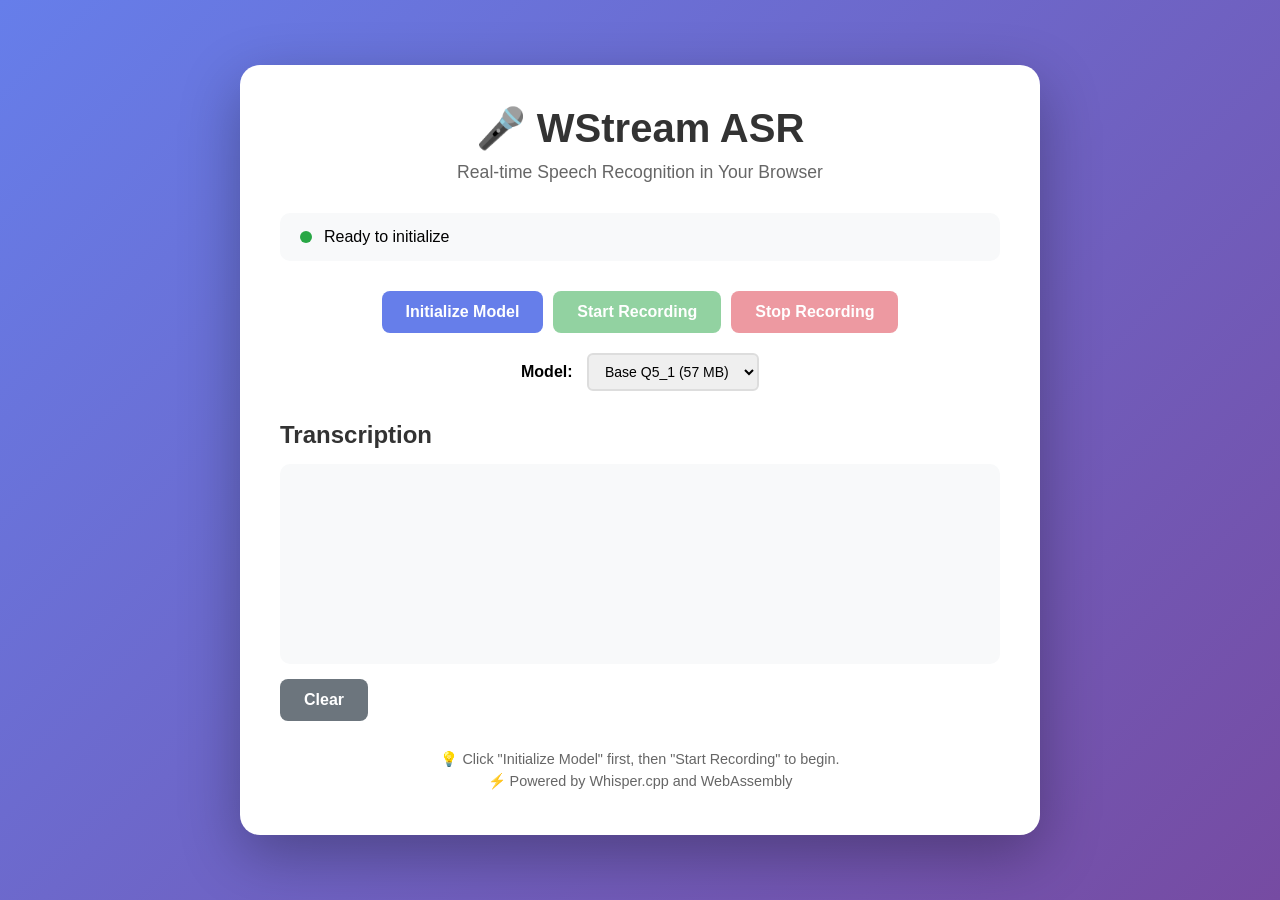
==== stream.wasm/web/index.html @ fb28fa44 "First OOP WASM implementation" ====
<!DOCTYPE html>
<html lang="en">
<head>
    <meta charset="UTF-8">
    <meta name="viewport" content="width=device-width, initial-scale=1.0">
    <title>WStream ASR - WebAssembly Demo</title>
    <link rel="stylesheet" href="style.css">
</head>
<body>
    <div class="container">
        <header>
            <h1>🎤 WStream ASR</h1>
            <p>Real-time Speech Recognition in Your Browser</p>
        </header>

        <div class="status-card">
            <div class="status-indicator" id="statusIndicator"></div>
            <span id="statusText">Initializing...</span>
        </div>

        <div class="controls">
            <button id="initBtn" class="btn btn-primary">Initialize Model</button>
            <button id="startBtn" class="btn btn-success" disabled>Start Recording</button>
            <button id="stopBtn" class="btn btn-danger" disabled>Stop Recording</button>
        </div>

        <div class="model-selector">
            <label for="modelSelect">Model:</label>
            <select id="modelSelect">
                <option value="models/ggml-tiny.en.bin">Tiny (39 MB)</option>
                <option value="models/ggml-tiny.en-q5_1.bin">Tiny Q5_1 (31 MB)</option>
                <option value="models/ggml-base.en.bin">Base (142 MB)</option>
                <option value="models/ggml-base.en-q5_1.bin" selected>Base Q5_1 (57 MB)</option>
            </select>
        </div>

        <div class="transcription-container">
            <h2>Transcription</h2>
            <div id="transcription" class="transcription-box"></div>
            <button id="clearBtn" class="btn btn-secondary">Clear</button>
        </div>

        <div class="info">
            <p>💡 Click "Initialize Model" first, then "Start Recording" to begin.</p>
            <p>⚡ Powered by Whisper.cpp and WebAssembly</p>
        </div>
    </div>

    <!-- Load WASM module -->
    <script src="wstream_wasm.js"></script>

    <!-- Load application -->
    <script src="wstream.js"></script>
</body>
</html>
---- stream.wasm/web/style.css ----
* {
    margin: 0;
    padding: 0;
    box-sizing: border-box;
}

body {
    font-family: -apple-system, BlinkMacSystemFont, 'Segoe UI', Roboto, Oxygen, Ubuntu, sans-serif;
    background: linear-gradient(135deg, #667eea 0%, #764ba2 100%);
    min-height: 100vh;
    display: flex;
    align-items: center;
    justify-content: center;
    padding: 20px;
}

.container {
    background: white;
    border-radius: 20px;
    box-shadow: 0 20px 60px rgba(0, 0, 0, 0.3);
    padding: 40px;
    max-width: 800px;
    width: 100%;
}

header {
    text-align: center;
    margin-bottom: 30px;
}

header h1 {
    font-size: 2.5em;
    color: #333;
    margin-bottom: 10px;
}

header p {
    color: #666;
    font-size: 1.1em;
}

.status-card {
    background: #f8f9fa;
    border-radius: 10px;
    padding: 15px 20px;
    display: flex;
    align-items: center;
    margin-bottom: 30px;
}

.status-indicator {
    width: 12px;
    height: 12px;
    border-radius: 50%;
    margin-right: 12px;
    background: #ccc;
}

.status-indicator.status-ready {
    background: #28a745;
}

.status-indicator.status-loading {
    background: #ffc107;
    animation: pulse 1s infinite;
}

.status-indicator.status-recording {
    background: #dc3545;
    animation: pulse 1s infinite;
}

.status-indicator.status-error {
    background: #dc3545;
}

@keyframes pulse {
    0% { opacity: 1; }
    50% { opacity: 0.5; }
    100% { opacity: 1; }
}

.controls {
    display: flex;
    gap: 10px;
    justify-content: center;
    margin-bottom: 20px;
}

.btn {
    padding: 12px 24px;
    border: none;
    border-radius: 8px;
    font-size: 16px;
    font-weight: 600;
    cursor: pointer;
    transition: all 0.3s ease;
}

.btn:disabled {
    opacity: 0.5;
    cursor: not-allowed;
}

.btn-primary {
    background: #667eea;
    color: white;
}

.btn-primary:hover:not(:disabled) {
    background: #5a67d8;
}

.btn-success {
    background: #28a745;
    color: white;
}

.btn-success:hover:not(:disabled) {
    background: #218838;
}

.btn-danger {
    background: #dc3545;
    color: white;
}

.btn-danger:hover:not(:disabled) {
    background: #c82333;
}

.btn-secondary {
    background: #6c757d;
    color: white;
}

.btn-secondary:hover:not(:disabled) {
    background: #5a6268;
}

.model-selector {
    text-align: center;
    margin-bottom: 30px;
}

.model-selector label {
    font-weight: 600;
    margin-right: 10px;
}

.model-selector select {
    padding: 8px 12px;
    border-radius: 6px;
    border: 2px solid #ddd;
    font-size: 14px;
}

.transcription-container {
    margin-top: 30px;
}

.transcription-container h2 {
    font-size: 1.5em;
    margin-bottom: 15px;
    color: #333;
}

.transcription-box {
    background: #f8f9fa;
    border-radius: 10px;
    padding: 20px;
    min-height: 200px;
    max-height: 400px;
    overflow-y: auto;
    margin-bottom: 15px;
    font-family: 'Courier New', monospace;
}

.transcription-entry {
    margin-bottom: 10px;
    padding: 8px;
    border-radius: 4px;
    background: rgba(0, 0, 0, 0.05);
}

.transcription-entry:hover {
    background: rgba(0, 0, 0, 0.08);
}

.timestamp {
    color: #666;
    font-size: 0.9em;
    margin-right: 8px;
}

.info {
    margin-top: 30px;
    text-align: center;
    color: #666;
    font-size: 0.9em;
}

.info p {
    margin: 5px 0;
}
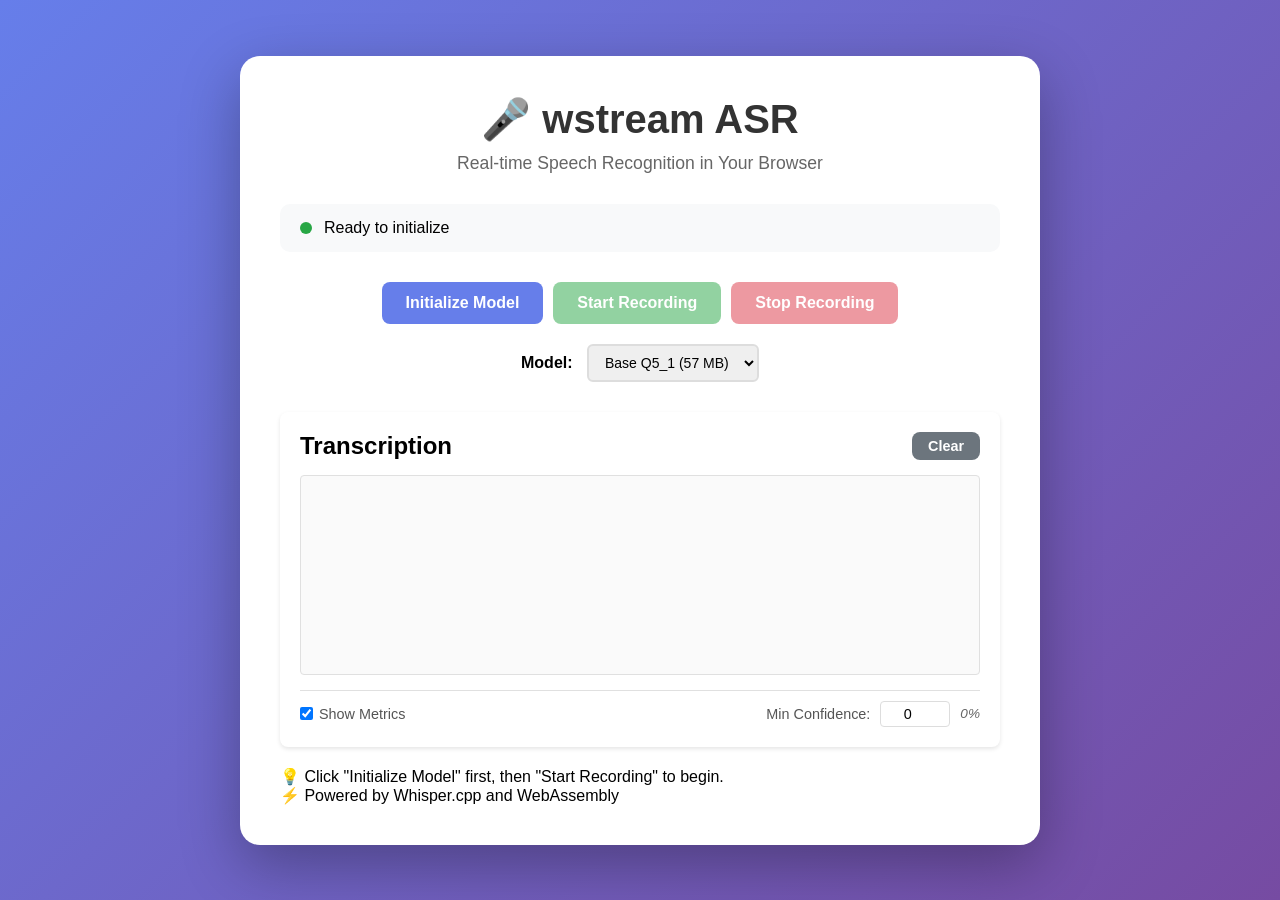
==== commit ab718297: "Improve ASR and options for metrics and accuracy filter" ====
--- a/stream.wasm/web/index.html
+++ b/stream.wasm/web/index.html
@@ -3,13 +3,13 @@
 <head>
     <meta charset="UTF-8">
     <meta name="viewport" content="width=device-width, initial-scale=1.0">
-    <title>WStream ASR - WebAssembly Demo</title>
+    <title>wstream ASR - WebAssembly Demo</title>
     <link rel="stylesheet" href="style.css">
 </head>
 <body>
     <div class="container">
         <header>
-            <h1>🎤 WStream ASR</h1>
+            <h1>🎤 wstream ASR</h1>
             <p>Real-time Speech Recognition in Your Browser</p>
         </header>
 
@@ -35,9 +35,30 @@
         </div>
 
         <div class="transcription-container">
-            <h2>Transcription</h2>
+            <div class="transcription-header">
+                <h2>Transcription</h2>
+                <button id="clearBtn" class="btn btn-secondary">Clear</button>
+            </div>
             <div id="transcription" class="transcription-box"></div>
-            <button id="clearBtn" class="btn btn-secondary">Clear</button>
+            <div class="transcription-options">
+                <label class="checkbox-label">
+                    <input type="checkbox" id="showMetrics" checked>
+                    <span>Show Metrics</span>
+                </label>
+                <div class="confidence-filter">
+                    <label for="confidenceFilter">Min Confidence:</label>
+                    <input type="number"
+                        id="confidenceFilter"
+                        min="0"
+                        max="100"
+                        step="5"
+                        value="0"
+                        title="Only show transcriptions with confidence above this value">
+                    <span class="confidence-filter-hint">
+                        <span id="confidenceFilterValue">0</span>%
+                    </span>
+                </div>
+            </div>
         </div>
 
         <div class="info">
--- a/stream.wasm/web/style.css
+++ b/stream.wasm/web/style.css
@@ -156,50 +156,251 @@
 }
 
 .transcription-container {
-    margin-top: 30px;
-}
-
-.transcription-container h2 {
-    font-size: 1.5em;
+    background: white;
+    border-radius: 8px;
+    padding: 20px;
+    box-shadow: 0 2px 4px rgba(0, 0, 0, 0.1);
+    margin-bottom: 20px;
+}
+
+.transcription-header {
+    display: flex;
+    justify-content: space-between;
+    align-items: center;
     margin-bottom: 15px;
-    color: #333;
+}
+
+.transcription-header h2 {
+    margin: 0;
 }
 
 .transcription-box {
-    background: #f8f9fa;
-    border-radius: 10px;
-    padding: 20px;
     min-height: 200px;
     max-height: 400px;
     overflow-y: auto;
+    border: 1px solid #e0e0e0;
+    border-radius: 4px;
+    padding: 15px;
     margin-bottom: 15px;
+    background: #fafafa;
+}
+
+.transcription-options {
+    display: flex;
+    gap: 20px;
+    padding-top: 10px;
+    border-top: 1px solid #e0e0e0;
+}
+
+.checkbox-label {
+    display: flex;
+    align-items: center;
+    gap: 6px;
+    cursor: pointer;
+    font-size: 0.9em;
+    color: #555;
+    user-select: none;
+}
+
+.checkbox-label:hover {
+    color: #333;
+}
+
+.checkbox-label input[type="checkbox"] {
+    cursor: pointer;
+}
+
+/* Clear button styling */
+.btn-secondary {
+    background: #6c757d;
+    color: white;
+    padding: 6px 16px;
+    font-size: 0.9em;
+}
+
+.btn-secondary:hover {
+    background: #5a6268;
+}
+
+/* Transcription entries */
+.transcription-entry {
+    display: flex;
+    justify-content: space-between;
+    align-items: center;
+    margin-bottom: 8px;
+    padding: 10px;
+    background: white;
+    border-radius: 4px;
+    border: 1px solid #eee;
+    transition: all 0.2s;
+}
+
+.transcription-entry:hover {
+    border-color: #ddd;
+    box-shadow: 0 2px 4px rgba(0, 0, 0, 0.05);
+}
+
+.transcription-text {
+    flex: 1;
+    color: #333;
+    margin-right: 15px;
+    line-height: 1.4;
+}
+
+.transcription-metrics {
+    display: flex;
+    gap: 8px;
+    align-items: center;
+    flex-shrink: 0;
+    font-size: 0.85em;
+}
+
+.transcription-metrics.hidden {
+    display: none;
+}
+
+.metric {
+    padding: 3px 8px;
+    border-radius: 3px;
     font-family: 'Courier New', monospace;
-}
-
-.transcription-entry {
+    font-size: 0.9em;
+    white-space: nowrap;
+}
+
+.transcription-options {
+    display: flex;
+    justify-content: space-between;
+    align-items: center;
+    gap: 20px;
+    padding-top: 10px;
+    border-top: 1px solid #e0e0e0;
+}
+
+/* Filtered out entries */
+.transcription-entry.filtered-out {
+    display: none;
+}
+
+/* Visual indicator for filtered entries count */
+.filter-status {
+    padding: 8px 12px;
+    background: #fff3cd;
+    border: 1px solid #ffeeba;
+    border-radius: 4px;
+    color: #856404;
+    font-size: 0.9em;
     margin-bottom: 10px;
-    padding: 8px;
+    display: none;
+}
+
+.filter-status.active {
+    display: block;
+}
+
+/* Highlight entries close to filter threshold */
+.transcription-entry.near-threshold {
+    background: #fffbf0;
+    border-color: #ffc107;
+}
+
+/* Confidence color coding */
+.metric.confidence-excellent {
+    background: #4caf50;
+    color: white;
+}
+
+.metric.confidence-good {
+    background: #8bc34a;
+    color: white;
+}
+
+.metric.confidence-fair {
+    background: #ff9800;
+    color: white;
+}
+
+.metric.confidence-poor {
+    background: #f44336;
+    color: white;
+}
+
+/* Visual indicators for transcription confidence */
+.transcription-entry.high-confidence {
+    border-left: 3px solid #4caf50;
+}
+
+.transcription-entry.medium-confidence {
+    border-left: 3px solid #ff9800;
+}
+
+.transcription-entry.low-confidence {
+    border-left: 3px solid #f44336;
+    opacity: 0.8;
+}
+
+/* Other metrics styling */
+.metric.logprob {
+    background: #e1f5fe;
+    color: #01579b;
+}
+
+.metric.entropy {
+    background: #fce4ec;
+    color: #880e4f;
+}
+
+/* Confidence filter */
+.confidence-filter {
+    display: flex;
+    align-items: center;
+    gap: 10px;
+    margin-left: auto;
+}
+
+.confidence-filter label {
+    font-size: 0.9em;
+    color: #555;
+    font-weight: 500;
+}
+
+.confidence-filter input[type="number"] {
+    width: 70px;
+    padding: 4px 8px;
+    border: 1px solid #ddd;
     border-radius: 4px;
-    background: rgba(0, 0, 0, 0.05);
-}
-
-.transcription-entry:hover {
-    background: rgba(0, 0, 0, 0.08);
-}
-
-.timestamp {
+    font-size: 0.9em;
+    text-align: center;
+}
+
+.confidence-filter input[type="number"]:focus {
+    outline: none;
+    border-color: #007bff;
+    box-shadow: 0 0 0 2px rgba(0, 123, 255, 0.1);
+}
+
+.confidence-filter-hint {
+    font-size: 0.85em;
     color: #666;
-    font-size: 0.9em;
-    margin-right: 8px;
-}
-
-.info {
-    margin-top: 30px;
-    text-align: center;
-    color: #666;
-    font-size: 0.9em;
-}
-
-.info p {
-    margin: 5px 0;
-}
+    font-style: italic;
+}
+
+/* Filtered out entries */
+.transcription-entry.filtered-out {
+    display: none;
+}
+
+/* Filter status message */
+.filter-status {
+    padding: 8px 12px;
+    background: #fff3cd;
+    border: 1px solid #ffeeba;
+    border-radius: 4px;
+    color: #856404;
+    font-size: 0.9em;
+    margin-bottom: 10px;
+    display: none;
+}
+
+.filter-status.active {
+    display: block;
+}
